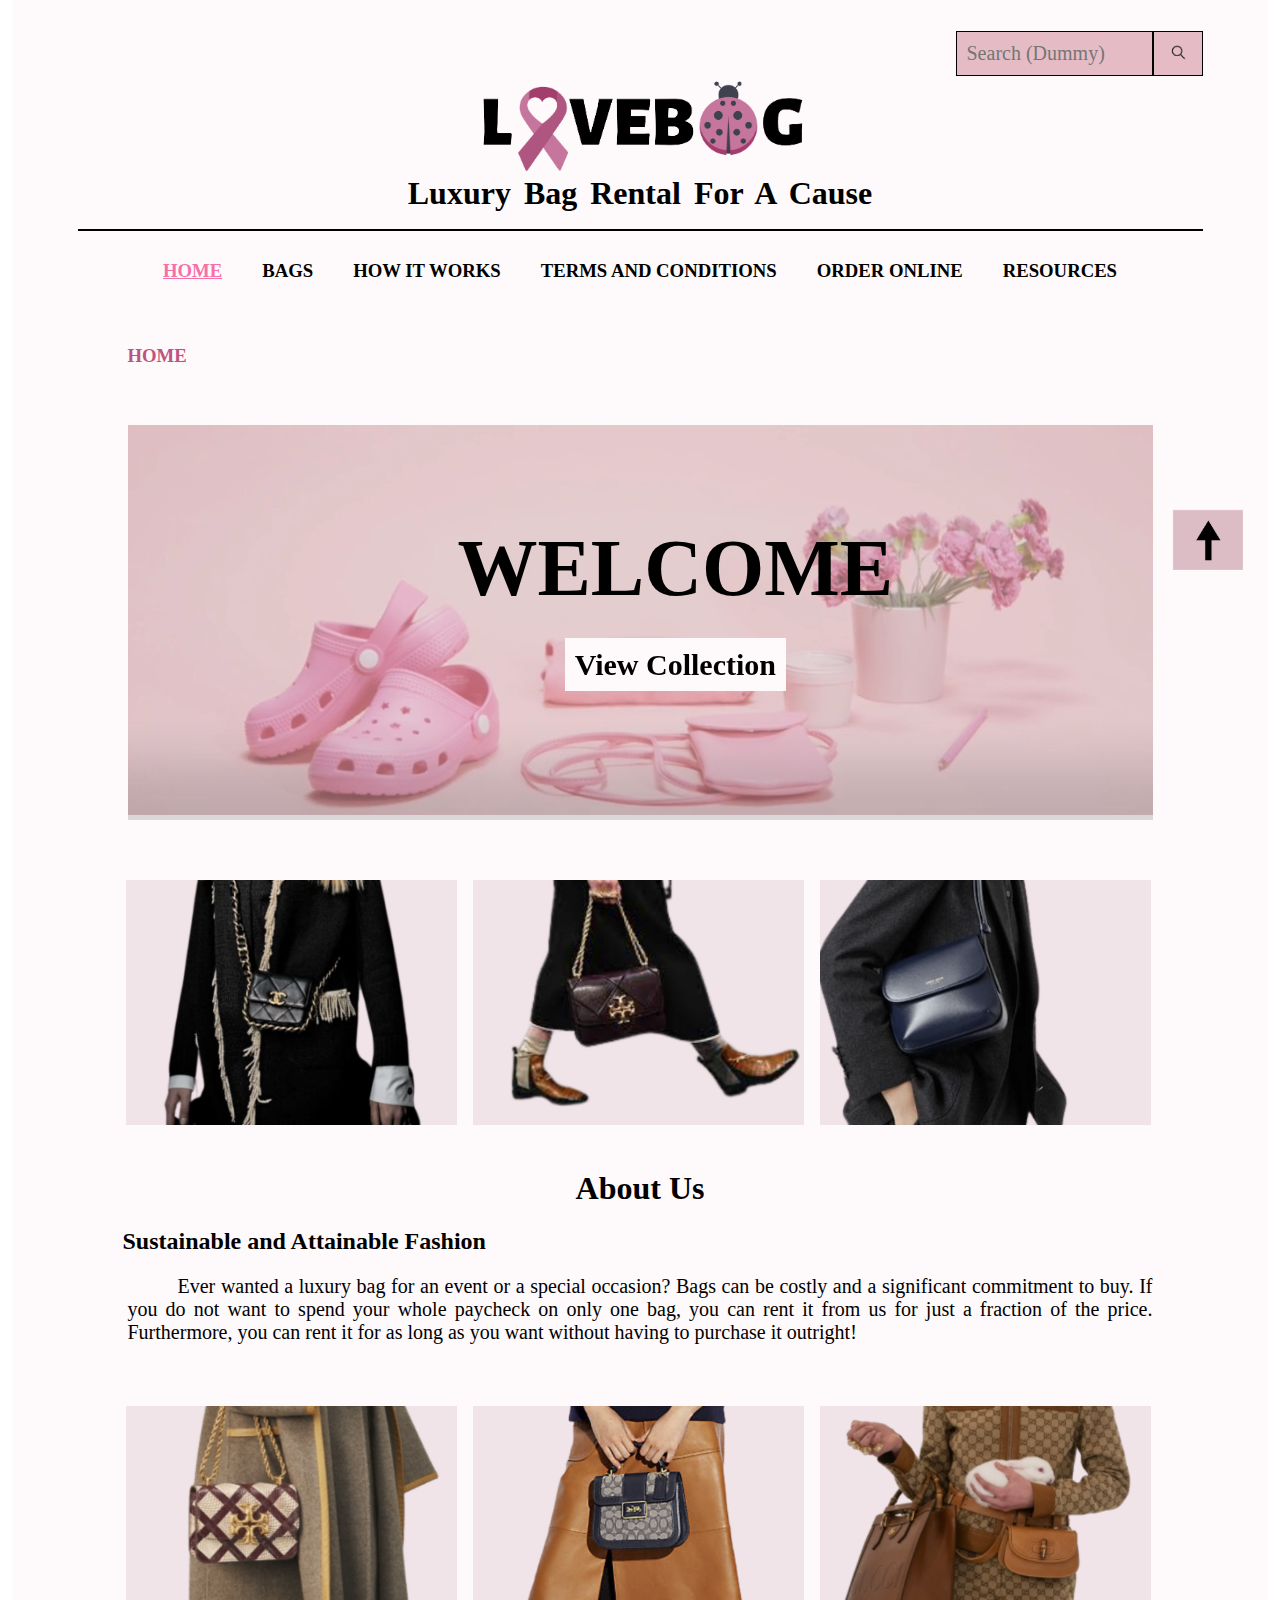
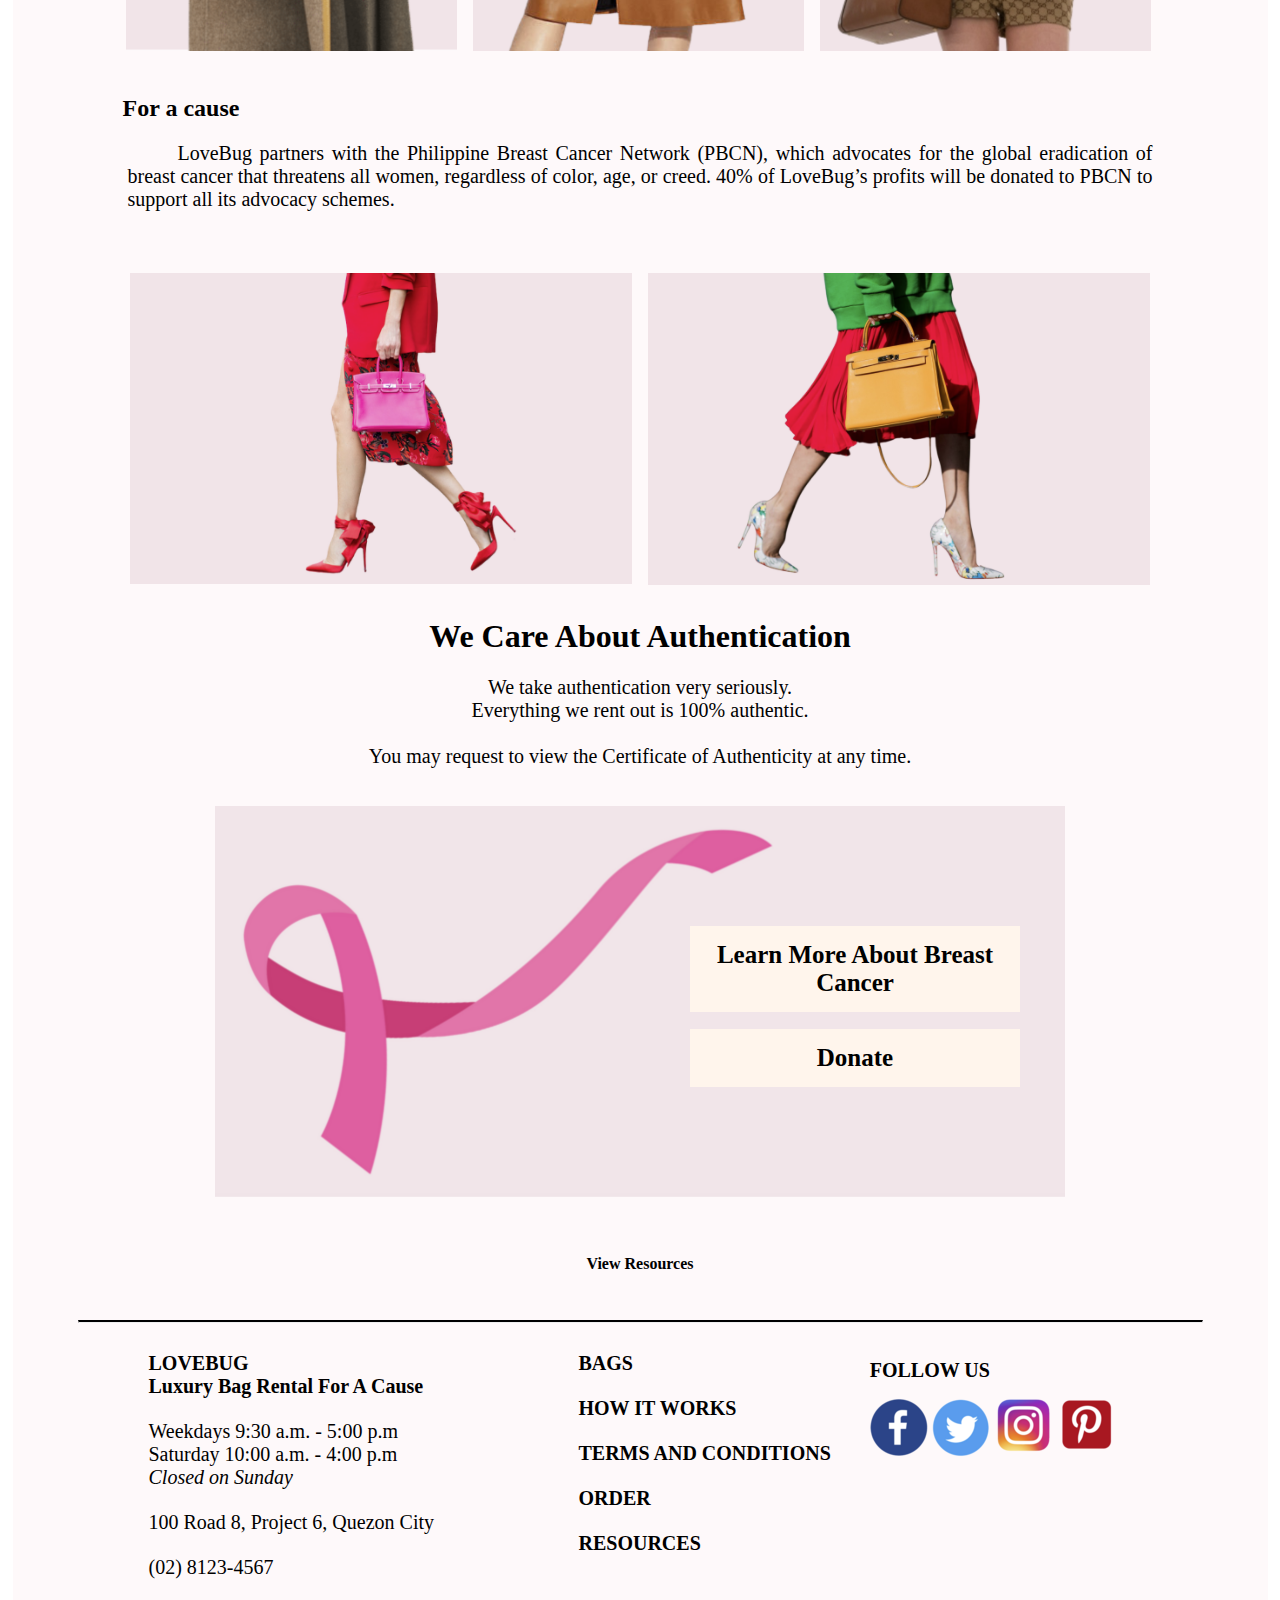
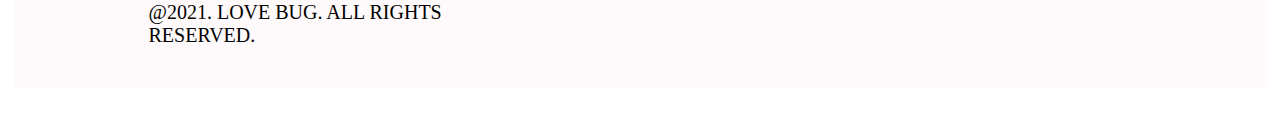
==== 2QProjSodiumOrdona/index.html @ 21f50da3 "Add files via upload" ====
<!DOCTYPE html>
<html>
<head>
	<title> LoveBug </title>
	<meta charset="UTF-8">
	<meta name="author" content="ORDONA, Victoria Alexandra I.">
	<meta name="keywords" content="LoveBug, Home, Bag, Luxury,	Rental, Cancer, Welcome"> 
	<meta name="revised" content="18-12-2021">
	<link rel="icon" href="images/Icon.png" type="image/png"> 
	<link rel="stylesheet" type="text/css" href="css/index.css">
</head>

<body> 
<div id = "LoveBug">

<header>
<div id = "DummySearchBar">
<button type="submit"><img src = "images/DummySearchBar.png"></button>
<input  type="text" placeholder = "Search (Dummy)"> 
</div>
<img id = "Title" src = "images/Logo.png">
<h1 id = "TitleDescription"> Luxury Bag Rental For A Cause </h1><br>
</header>

<nav>
<ul id = "PAGES">
<li><a id = "Emphasis" href = "index.html"><h3> HOME </h3></a></li>
<li><a id = "LinkHover" href = "htdocs/content.html"><h3> BAGS </h3></a></li>
<li><a  id = "LinkHover"href = "htdocs/unavailable.html"><h3> HOW IT WORKS </h3></a></li>
<li><a id = "LinkHover" href = "htdocs/unavailable.html"><h3> TERMS AND CONDITIONS </h3></a></li>
<li><a id = "LinkHover" href = "htdocs/unavailable.html"><h3> ORDER ONLINE </h3></a></li> 
<li><a id = "LinkHover" href = "htdocs/resources.html"><h3> RESOURCES </h3></a></li> 
</ul>
<ul id = "Breadcrumb">
<li> <br><a href= "index.html"><h3> HOME </h3></a><br></li>
</ul>
</nav>

<aside>
<a href = #top> <img id = "BackToTop" src = "images/Top.png"> </a>
</aside>

<section>
<div id = "WelcomeVideo">
<video id = "LoveBugVideo" controls autoplay muted loop> 
<source src = "mmfiles/LoveBugVideo.mp4" type = "video/mp4"> 
<source src = "mmfiles/LoveBugVideo.ogg" type = "video/ogg"> 
Your browser does not support the video element. 
</video>
<div id = "Welcome">
<h1> WELCOME </h1>
<h1 id = "WelcomeButton"><a href = "htdocs/content.html">  View Collection </a> </h1>
</div>
</div>
<br><br>
</section>

<section>
<ul class = "ImageSets">
 <li><img src = "images/index/ImageOne.png"></li>
 <li><img src = "images/index/ImageTwo.png"></li>  
 <li><img src = "images/index/ImageThree.png"></li>
</ul>	
</section>

<article>
<h1 class = "BodyHeaders" > <br> About Us </h1>  
<h2 class = "BodySubHeaders"> Sustainable and Attainable Fashion </h2>
<p class = "BodyTexts"> Ever wanted a luxury bag for an event or a special occasion?  Bags can be costly and a significant commitment to buy.  If you do not want to spend your whole paycheck on only one bag, you can rent it from us for just a fraction of the price. Furthermore, you can rent it for as long as you want without having to purchase it outright! </p> <br>
<ul class = "ImageSets">
</article>

<section>
<ul class = "ImageSets">
<li><img src = "images/index/ImageFour.png"></li>
<li><img src = "images/index/ImageFive.png"></li>  
<li><img src = "images/index/ImageSix.png"> <br> <br> </li>
</ul>
</section>

<article>
<h2 class = "BodySubHeaders"> For a cause </h2>
<p class = "BodyTexts"> LoveBug partners with the Philippine Breast Cancer Network (PBCN), which advocates for the global eradication of breast cancer that threatens all women, regardless of color, age, or creed.  40% of LoveBug’s profits will be donated to PBCN to support all its advocacy schemes. </p> <br>
</article>

<section>
<ul id = "ImageSet3">
<li class = "ImageSet3Lists" ><img src = "images/index/ImageSeven.png"></li>
<li class = "ImageSet3Lists" ><img src = "images/index/ImageEight.png"></li> 
</ul>
</section>

<article>
<h1 class = "BodyHeaders"> We Care About Authentication </h1>  
<p class = "BodyTextCenter"> We take authentication very seriously. <br> Everything we rent out is 100% authentic. <br> <br> You may request to view the Certificate of Authenticity at any time. </p> <br>
<div id = "ImageNine"> <a href = "https://www.cancer.org/cancer/breast-cancer/about/what-is-breast-cancer.html" target="_blank"><h1 id = "LearnMore">Learn More About Breast Cancer </h1></a><a href = "https://www.pbcn.org/contactdonate.html" target="_blank"> <h1 id = "Donate"> Donate </h1></a></div><br><br>
</article>

<article>
<a id = "Sources" href = "htdocs/resources.html"> <h4> View Resources </h4> </a> <br>
<hr>
</article>

<footer>
<section>
<article>
<table id = "FooterInfo">
<tr>
	<th> LOVEBUG <br> Luxury Bag Rental For A Cause </th>
</tr>
<tr>
	<td> Weekdays 9:30 a.m. - 5:00 p.m <br> Saturday 10:00 a.m. - 4:00 p.m <br> <span id = "FooterItalic"> Closed on Sunday </span> </td>
</tr>
<tr>
	<td> 100 Road 8, Project 6, Quezon City </td>
</tr>
<tr>
	<td> (02) 8123-4567 </td>
</tr>
<tr>
	<td> @2021. LOVE BUG. ALL RIGHTS RESERVED. </td>
</tr>	
</table>
</article>
</section>
<section>
<table id = "FooterInfo2">
<tr>
	<th> <a id = "LinkHover" href= "htdocs/content.html"> BAGS </a></th>
	<th rowspan="3">FOLLOW US<br><br><ul id = "FooterImages"> <li> <a href = "https://www.facebook.com/groups/860095151332119/" target="_blank"> <div id = "FacebookSprite"> </div> </a> </li> <li> <a href = "https://twitter.com/LoveBug_Rentals" target="_blank" > <div id = "TwitterSprite"> </div> </a> </li> <li> <a href = "https://www.instagram.com/lovebug_bagrental/" target="_blank"> <div id = "InstagramSprite"> </div> </a> </li> <li> <a href = "https://pin.it/1tbHKeL" target="_blank"> <div id = "PinterestSprite"> </div> </a> </li> </ul> </th>
</tr>

<tr>
	<th> <a id = "LinkHover" href = "htdocs/unavailable.html"> HOW IT WORKS </a> </th>
</tr>

<tr>
	<th> <a id = "LinkHover" href = "htdocs/unavailable.html"> TERMS AND CONDITIONS </a> </th>
</tr>
<tr>
	<th> <a id = "LinkHover" href = "htdocs/unavailable.html"> ORDER </a> </th>
</tr>
<tr>
	<th> <a id = "LinkHover" href = "htdocs/resources.html"> RESOURCES </a> </th>
</tr>
</table>
</section>
</footer>

</div>

</body>
</html>
---- 2QProjSodiumOrdona/css/index.css ----
/* The way the code is ordered is similar to the site and itself (Header, Navigation, Aside, Body Content, and Footer content). */


/* The code below is for the settings of the website as a whole */
*{
	font-family: Georgia, "Times New Roman", serif;
}

#LoveBug{
	width:1125px;	
	height: 3200px;
	margin-top: -50px;
    margin-left:auto;
    margin-right:auto;
	padding: 65px;
	background-color: #FEF9FA;
}


/* The code below shows the code for the header */
#Title {
    display: block;
    clear: right;	
	height: 100px;
	margin:auto;
}

#TitleDescription {
    margin-top: -1px;
    text-align: center;
    word-spacing: 5px;
}

#DummySearchBar input[type=text] {
	float: right;
	border: 1px solid black;
    padding: 10px;
    margin-top: 8px;
	width: 175px;
    font-size: 20px;
}

input[type=text]{
	background-color: #E5BCC5;
}

input[type=text]:focus{
	background-color: pink;
}	

#DummySearchBar > button {
    float: right;
    border: 1px solid black;
	width: 50px;
    padding: 10px;
    margin-top: 8px;
    background-color: #E5BCC5;
    font-size: 20px;	
	cursor: pointer;
}

#DummySearchBar button img {
    width: 18px;
	height: 15px;
	background-color: #E5BCC5;
}


/* The code below is the code for navigation */
#PAGES {
	display:flex;
	justify-content:center; 
	border-top: 2px solid black;
    padding: 10px; 	
	list-style-type: none;
	margin-top: -22px;
	margin-bottom: -28.5px;
}

#PAGES li {
    display: block;
	float: left;
	margin-top: -10px;
    padding: 10px 20px 10px 20px;
}

#LinkHover {
	color: black;
	text-decoration: none;
}

#LinkHover:hover{
	color: #F471A8;
}
	
#Emphasis {
	color:#F471A8
}

#Breadcrumb {
	color: #BF5380;
	text-decoration: none;
    text-indent: 10px;
	list-style-type: none;
}

#Breadcrumb a {	
	color: #BF5380;
	text-decoration: none;
}

#Breadcrumb a:hover{
	text-decoration: underline;
}	

/* The segment below shows the back to top button on the side. */
#BackToTop { 
	position:fixed;
	display: block;
	width: 70px;	
	height: 60px;
	margin-top: 90px;
	margin-left: 1095px;
}	


/* The three segments below make up the content of the body of the page. */
/* This segment styles the "Welcome" portion of the page */

#WelcomeVideo { 
	position: relative;
	width: 1025px;
	height: 400px; 
	margin: auto;
}

#LoveBugVideo {
	width: 100%; 
	height: 100%; 
	margin: auto;
	display: block;
}

#Welcome {
	position: absolute;
	top: 50px;
	left: 330px;
	font-size: 40px;
}	
	
#WelcomeButton {
	text-align:center;
	font-size: 30px;
	margin-top: -20px;
}
	
#WelcomeButton a {
	padding: 10px;
	color: black;
	background-color: #FEF9FA;
	text-decoration: none;
}
#WelcomeButton>a:hover{
	font-size: 32px;
}

/* This section of the code includes the code for all the body images on the page (aside from the icon, title, dummy search bar, and footer images). */
.ImageSets{
	margin-left:40px;
    list-style-type: none;  
    padding: 0px;
}

.ImageSets > li {
	float: left;
}

.ImageSets li img { 
    display: block; 
	width: 331px;
	height: 245px;
    padding: 8px;
}
#ImageSet3{
    list-style-type: none;
	display:flex;	
    justify-content:center;  	
    padding: 0;
}

.ImageSet3 > .ImageSet3Lists {
	float: left;
}

.ImageSet3Lists img {  
    display: block;
	width: 502px;
    padding: 8px;
}

#ImageNine {
	box-sizing: border-box;
	width: 850px;
    height: 391px;
	margin: auto;	
	padding: 50px;
	background-image: url("../images/index/ImageNine.png");
}

#ImageNine h1{ 
	width: 300px;
	margin-left: 425px;
	padding: 15px;
	background-color: #FFF5EC;
	text-align:center;
	font-size: 25px;
}

#ImageNine h1:hover{
	background-color:#F471A8;
}

#ImageNine a {
	color: black;
	text-decoration: none;
}

#ImageNine #LearnMore {
	margin-top: 70px;
	background-color: #FFF5EC;
}

#ImageNine #LearnMore:hover {
	background-color: #F471A8;
}


/* This part of the code includes all the code for the body text, excluding header and footer text. */
.BodyHeaders {
	clear:both;
	margin-top: 25px;	
	text-align: center;
}	

.BodySubHeaders {
	clear: left;
	text-indent: 45px;
}   

.BodyTexts {
	width: 1025px;
	margin-left: 50px;
	text-indent: 50px;
	text-align: justify;
	font-size: 20px;
}

.BodyTextCenter {
	text-align: center;
	font-size: 20px;
}

#Sources {
	color: black;
	text-align: center;
	text-decoration: none;
}

#Sources:hover{
	color: #F471A8;
	text-decoration: underline;
}


/* The code below showcases the content of the footer. */
hr {
    border-top: 2px solid black;
}

#FooterItalic {
	font-style: italic;
}

#FooterInfo {
	float: left;
	border-spacing: 20px;
	width: 430px;
	margin-left: 50px;
	text-align: left;
	font-size: 20px;
}

#FooterInfo2 {
	float: left;
	border-spacing: 20px;
	width: 600px;
	text-align: left;
	font-size: 20px;
}

#FooterInfo2 a {
	color: black;
	text-decoration: none;	
}

#FooterImages {
	width: 250px;
	padding: 0px;
	list-style-type: none;	
}

#FooterImages li{
	display: block;
	float: left;
	margin-top:-10px;
    padding: 2px;
}

#FooterImages div {
	margin-top: -20px;
	margin-left: -1.75px;
	width: 60px;
	height:60px;
}

#FacebookSprite {
	background: url("../images/Facebook.png") no-repeat;
}

#TwitterSprite {
	background: url("../images/Twitter.png") no-repeat;
}

#InstagramSprite {
	background: url("../images/Instagram.png") no-repeat;
}

#PinterestSprite {
	background: url("../images/Pinterest.png") no-repeat;
}

#FacebookSprite:hover {
	background: url("../images/Facebook2.png") no-repeat;
}

#TwitterSprite:hover {
	background: url("../images/Twitter2.png") no-repeat ;
}

#InstagramSprite:hover {
	background: url("../images/Instagram2.png") no-repeat;
}

#PinterestSprite:hover {
	background: url("../images/Pinterest2.png") no-repeat;
}
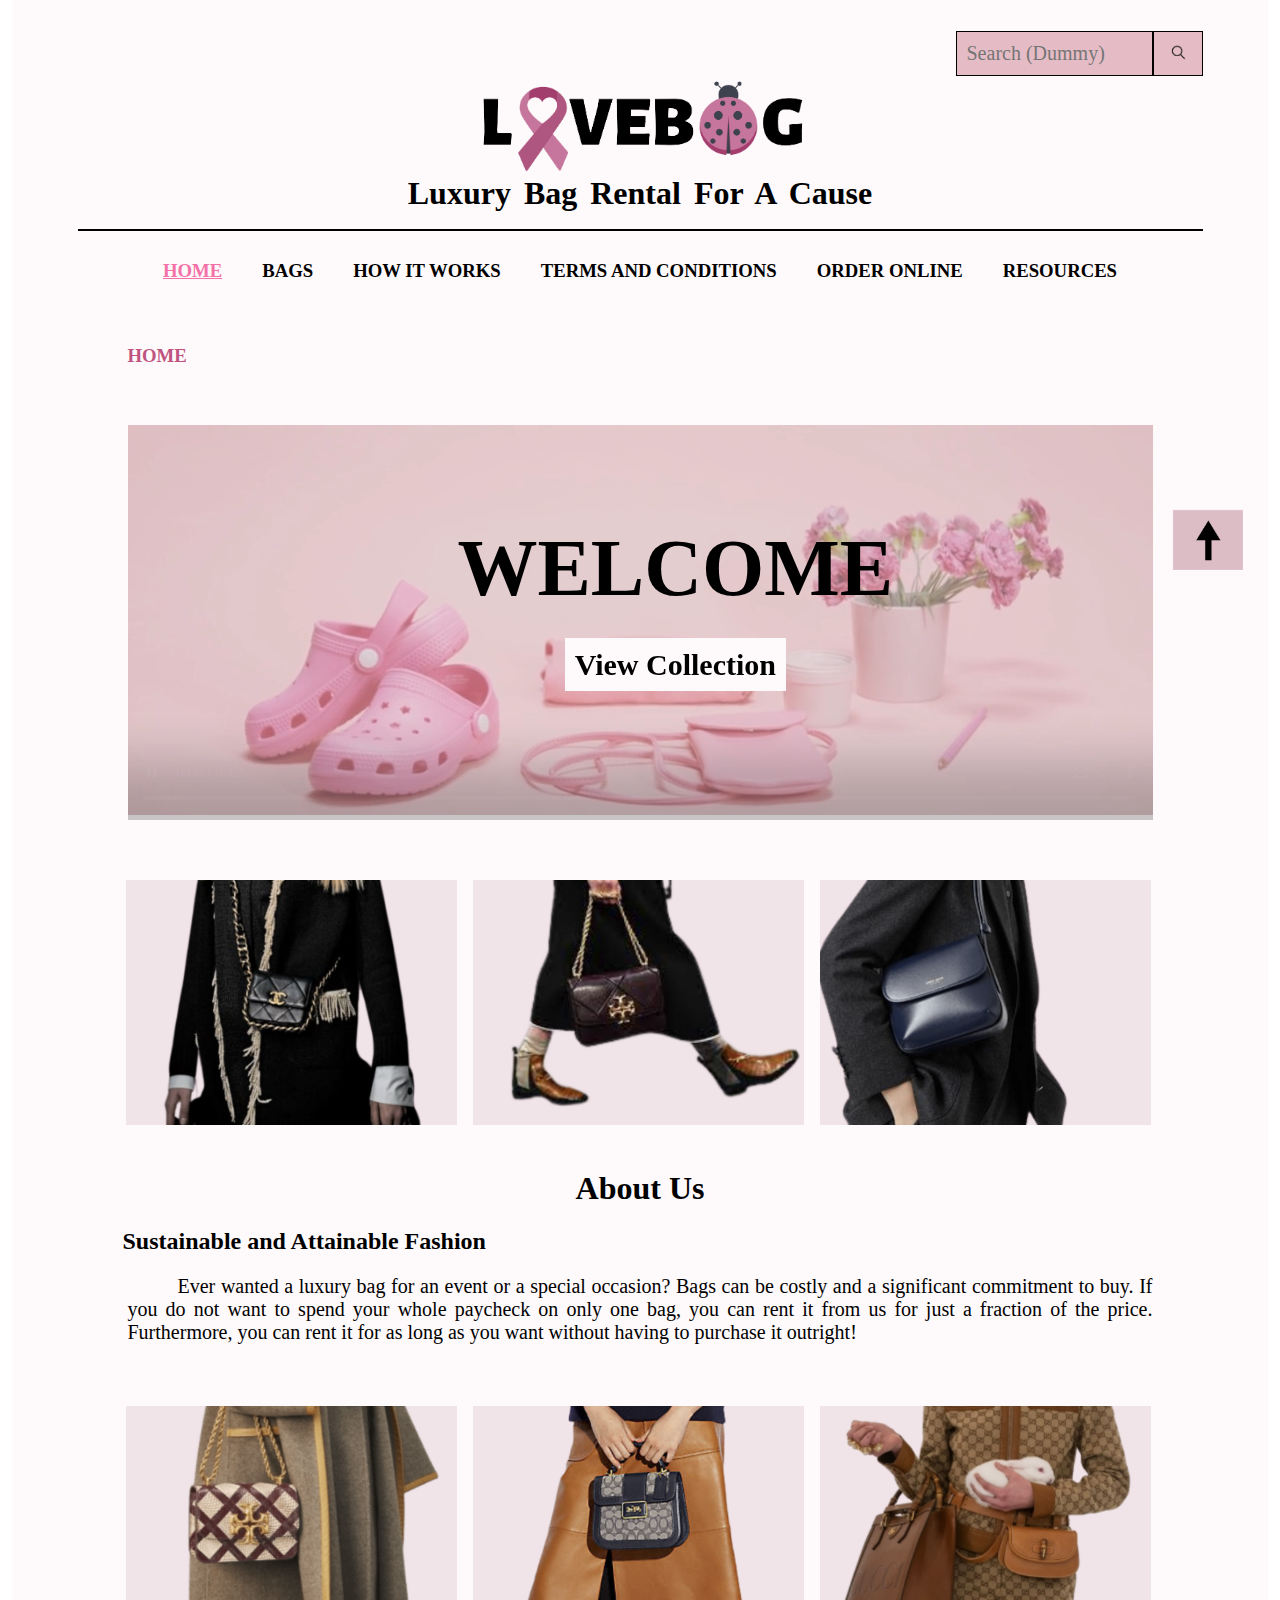
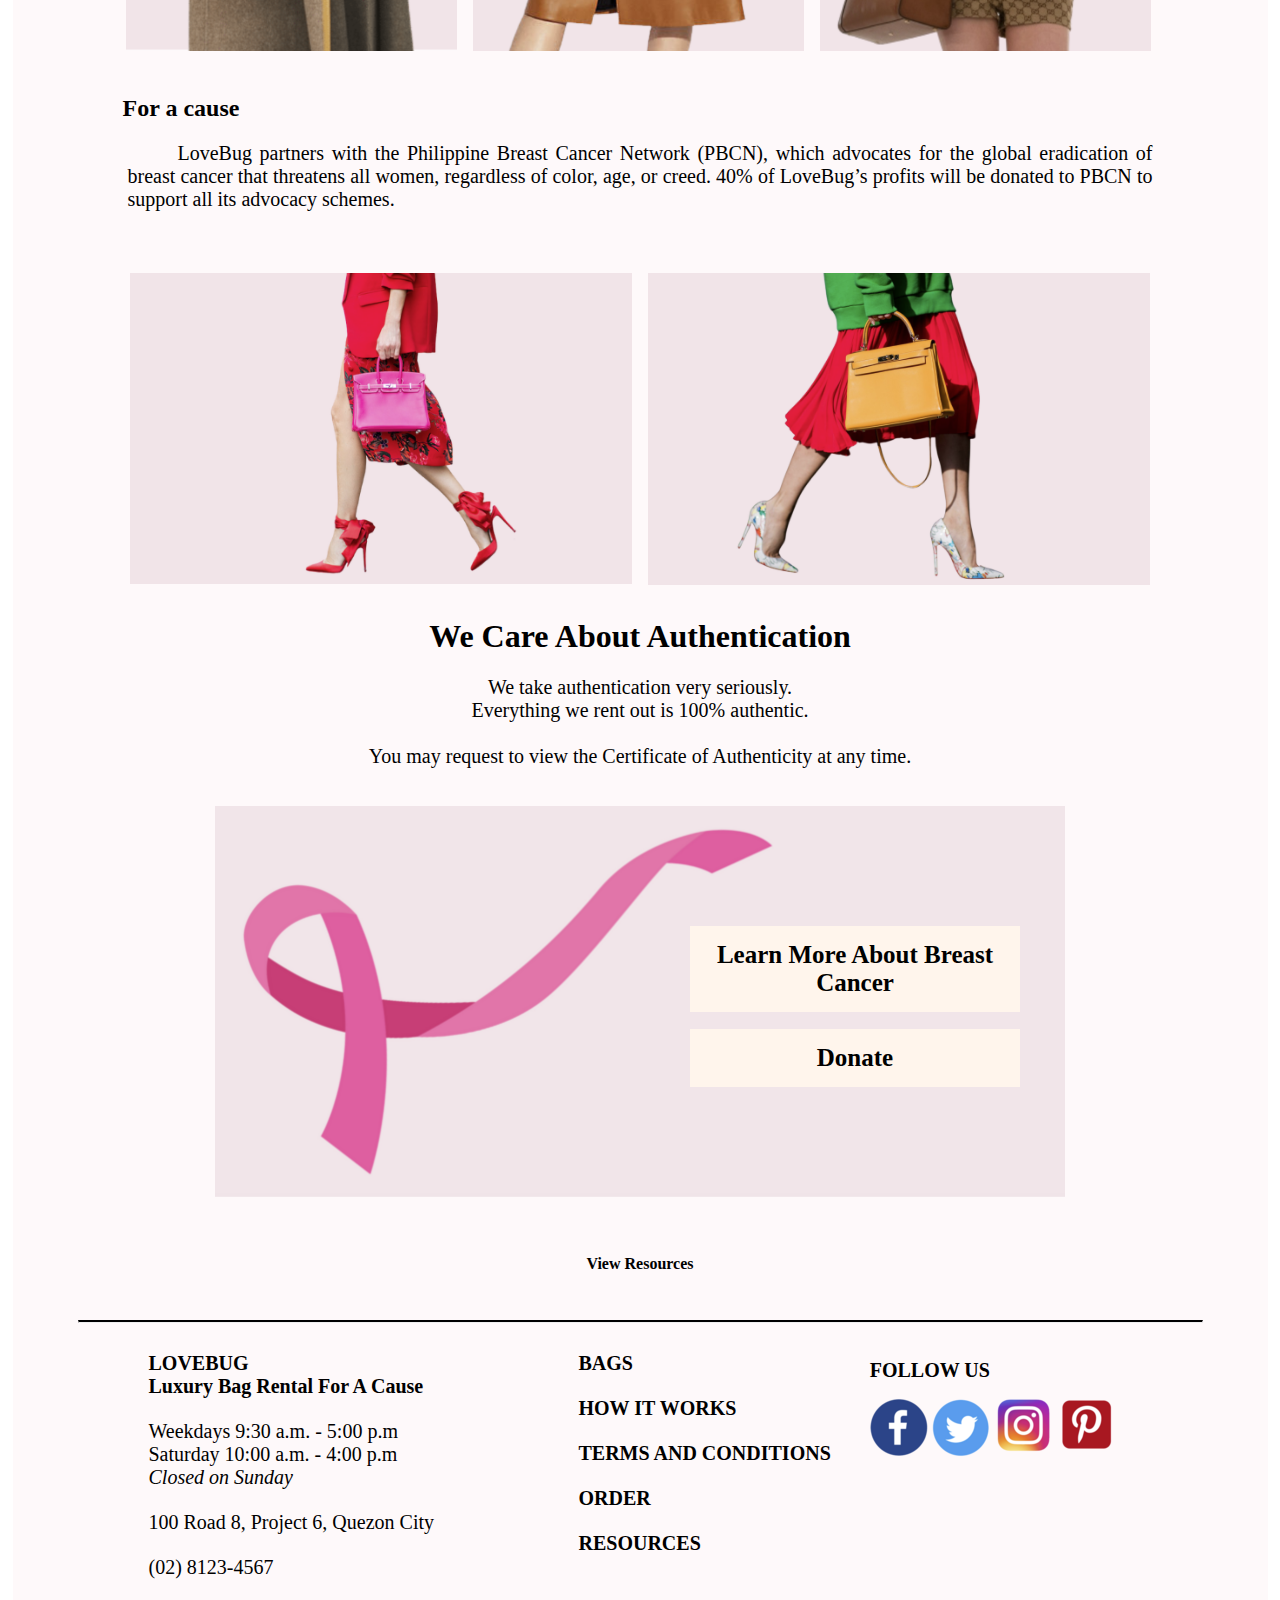
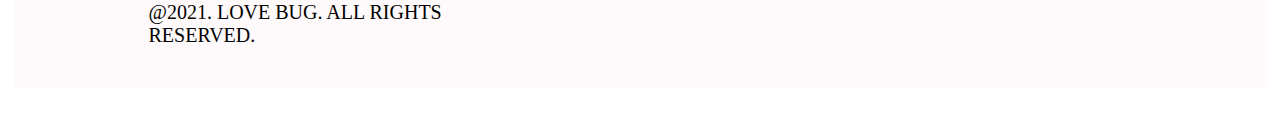
==== commit efc7f8f7: "Update index.html" ====
--- a/2QProjSodiumOrdona/index.html
+++ b/2QProjSodiumOrdona/index.html
@@ -42,7 +42,7 @@
 
 <section>
 <div id = "WelcomeVideo">
-<video id = "LoveBugVideo" controls autoplay muted loop> 
+<video id = "LoveBugVideo" poster = "images/IndexPoster.png" controls autoplay muted loop> 
 <source src = "mmfiles/LoveBugVideo.mp4" type = "video/mp4"> 
 <source src = "mmfiles/LoveBugVideo.ogg" type = "video/ogg"> 
 Your browser does not support the video element. 
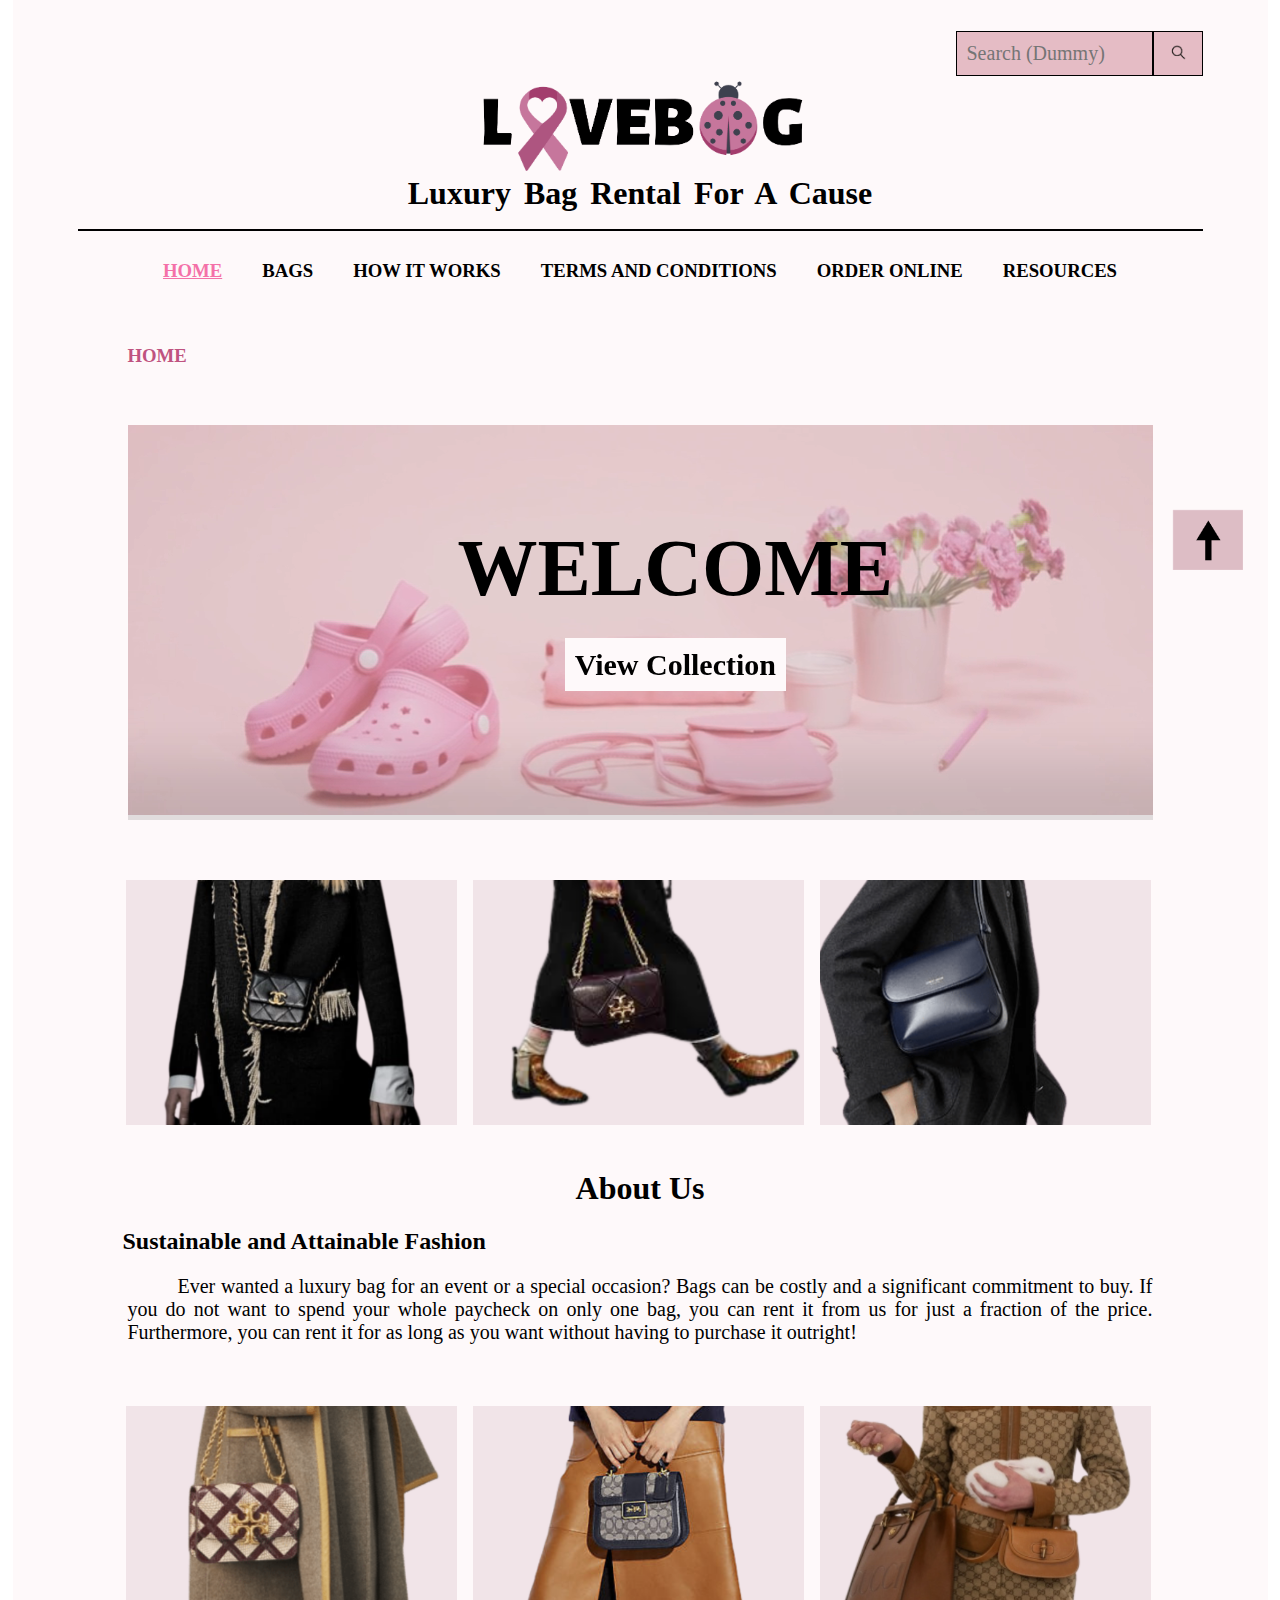
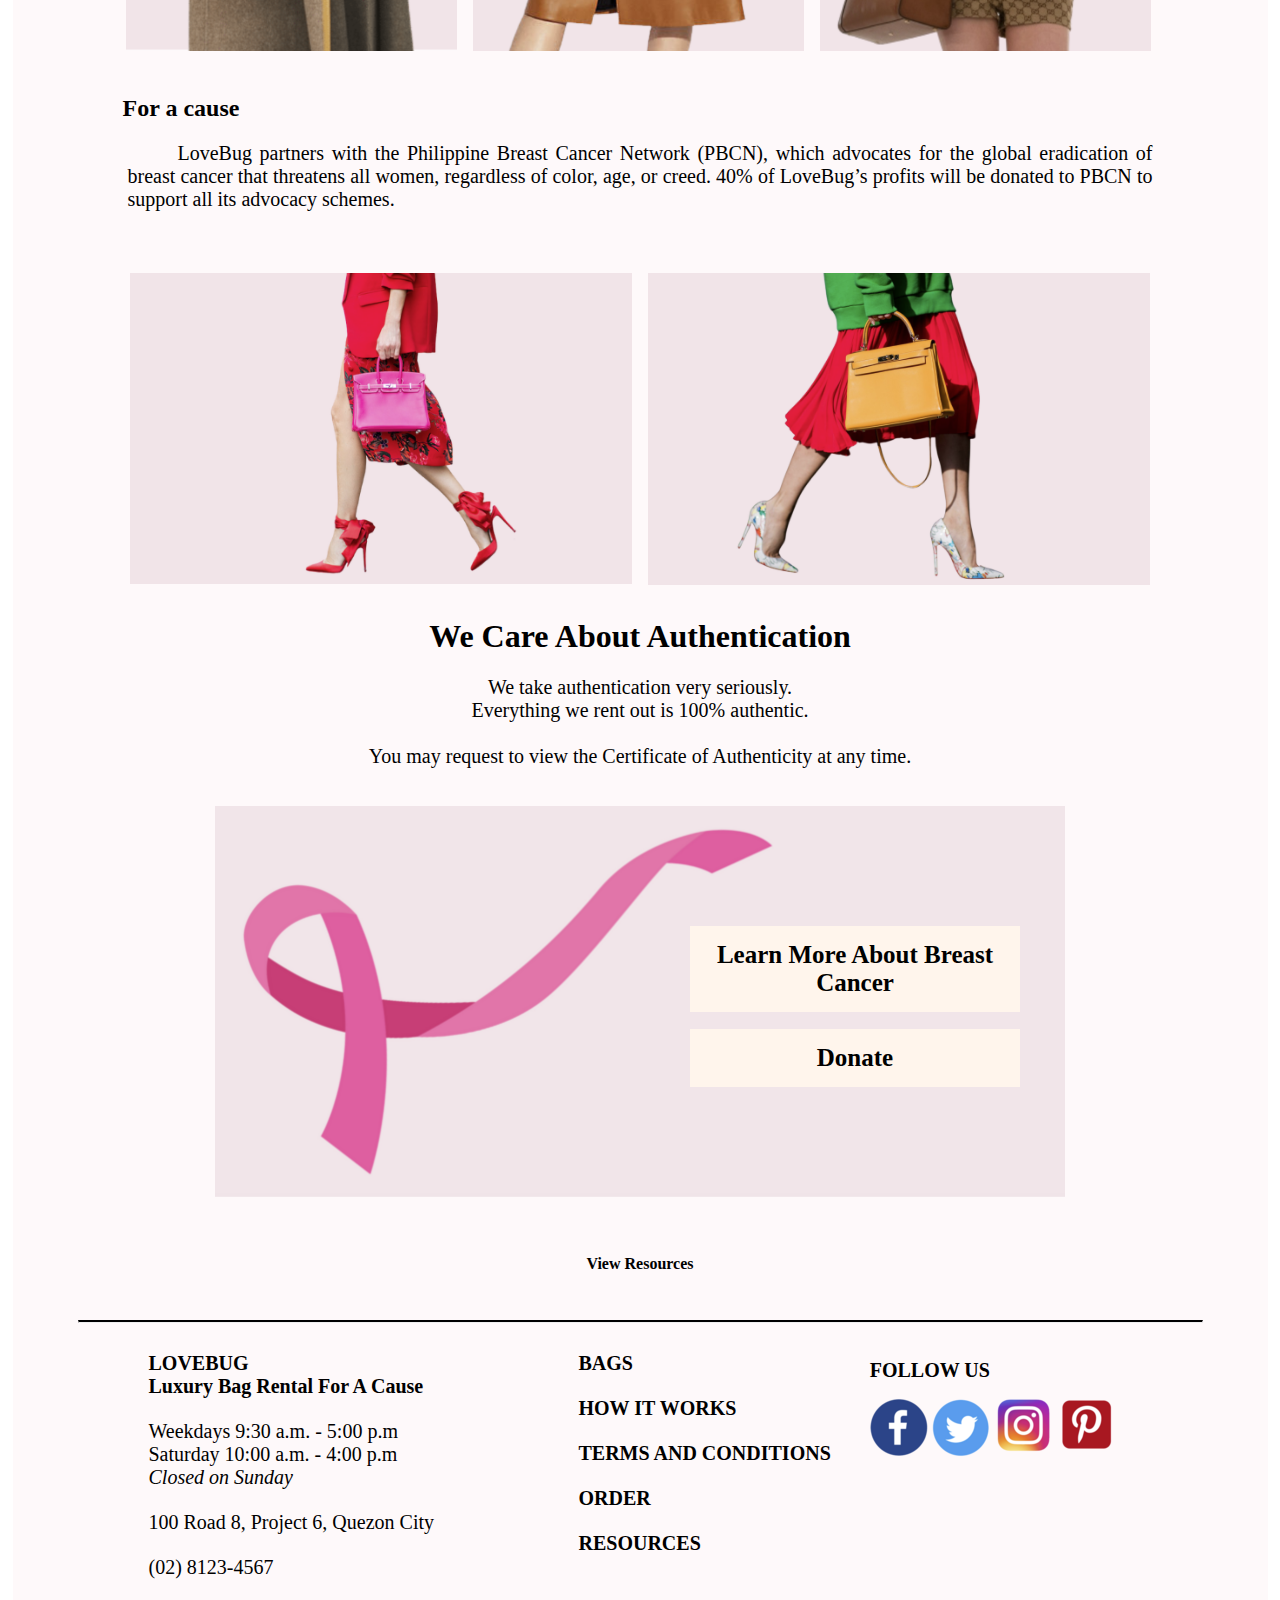
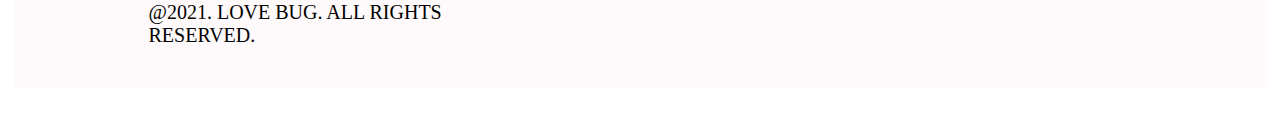
==== commit e6052f3d: "Update index.html" ====
--- a/2QProjSodiumOrdona/index.html
+++ b/2QProjSodiumOrdona/index.html
@@ -42,7 +42,7 @@
 
 <section>
 <div id = "WelcomeVideo">
-<video id = "LoveBugVideo" poster = "images/IndexPoster.png" controls autoplay muted loop> 
+<video id = "LoveBugVideo" poster = "images/index/IndexPoster.png" controls autoplay muted loop> 
 <source src = "mmfiles/LoveBugVideo.mp4" type = "video/mp4"> 
 <source src = "mmfiles/LoveBugVideo.ogg" type = "video/ogg"> 
 Your browser does not support the video element. 
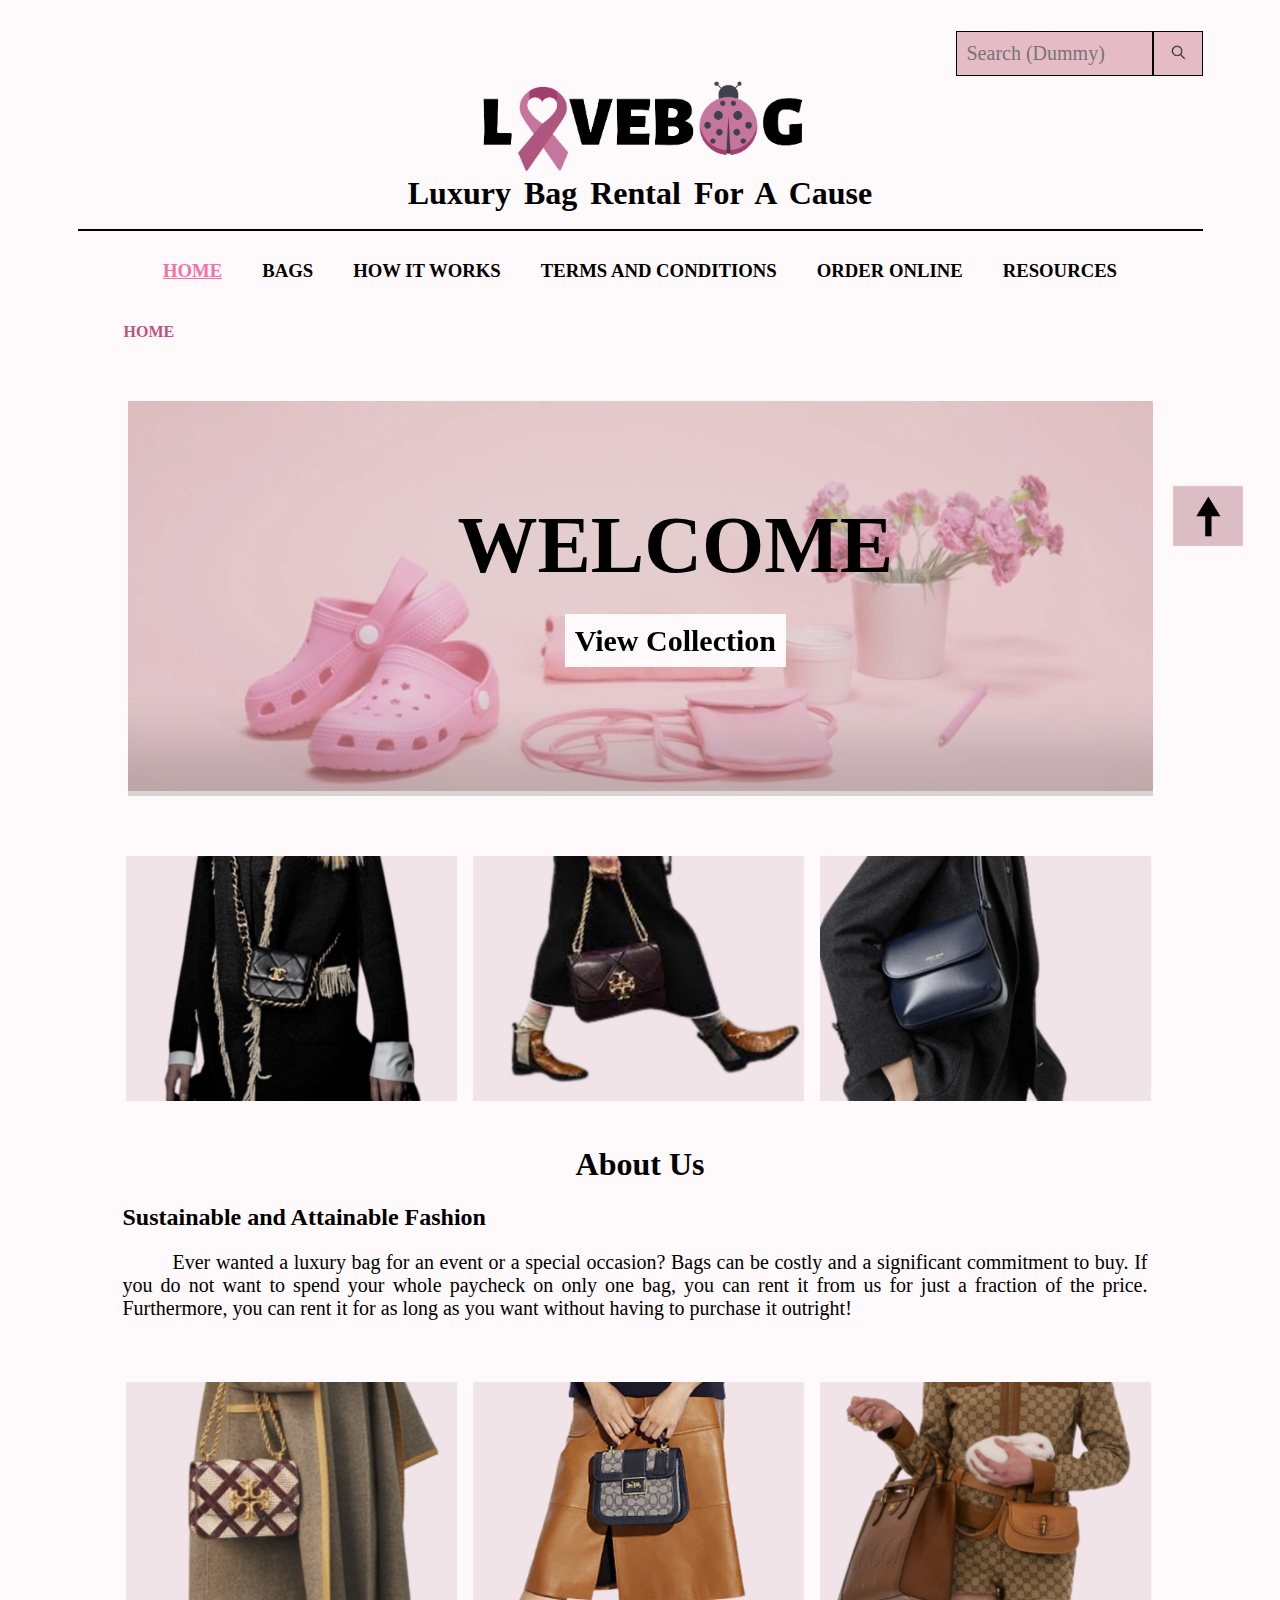
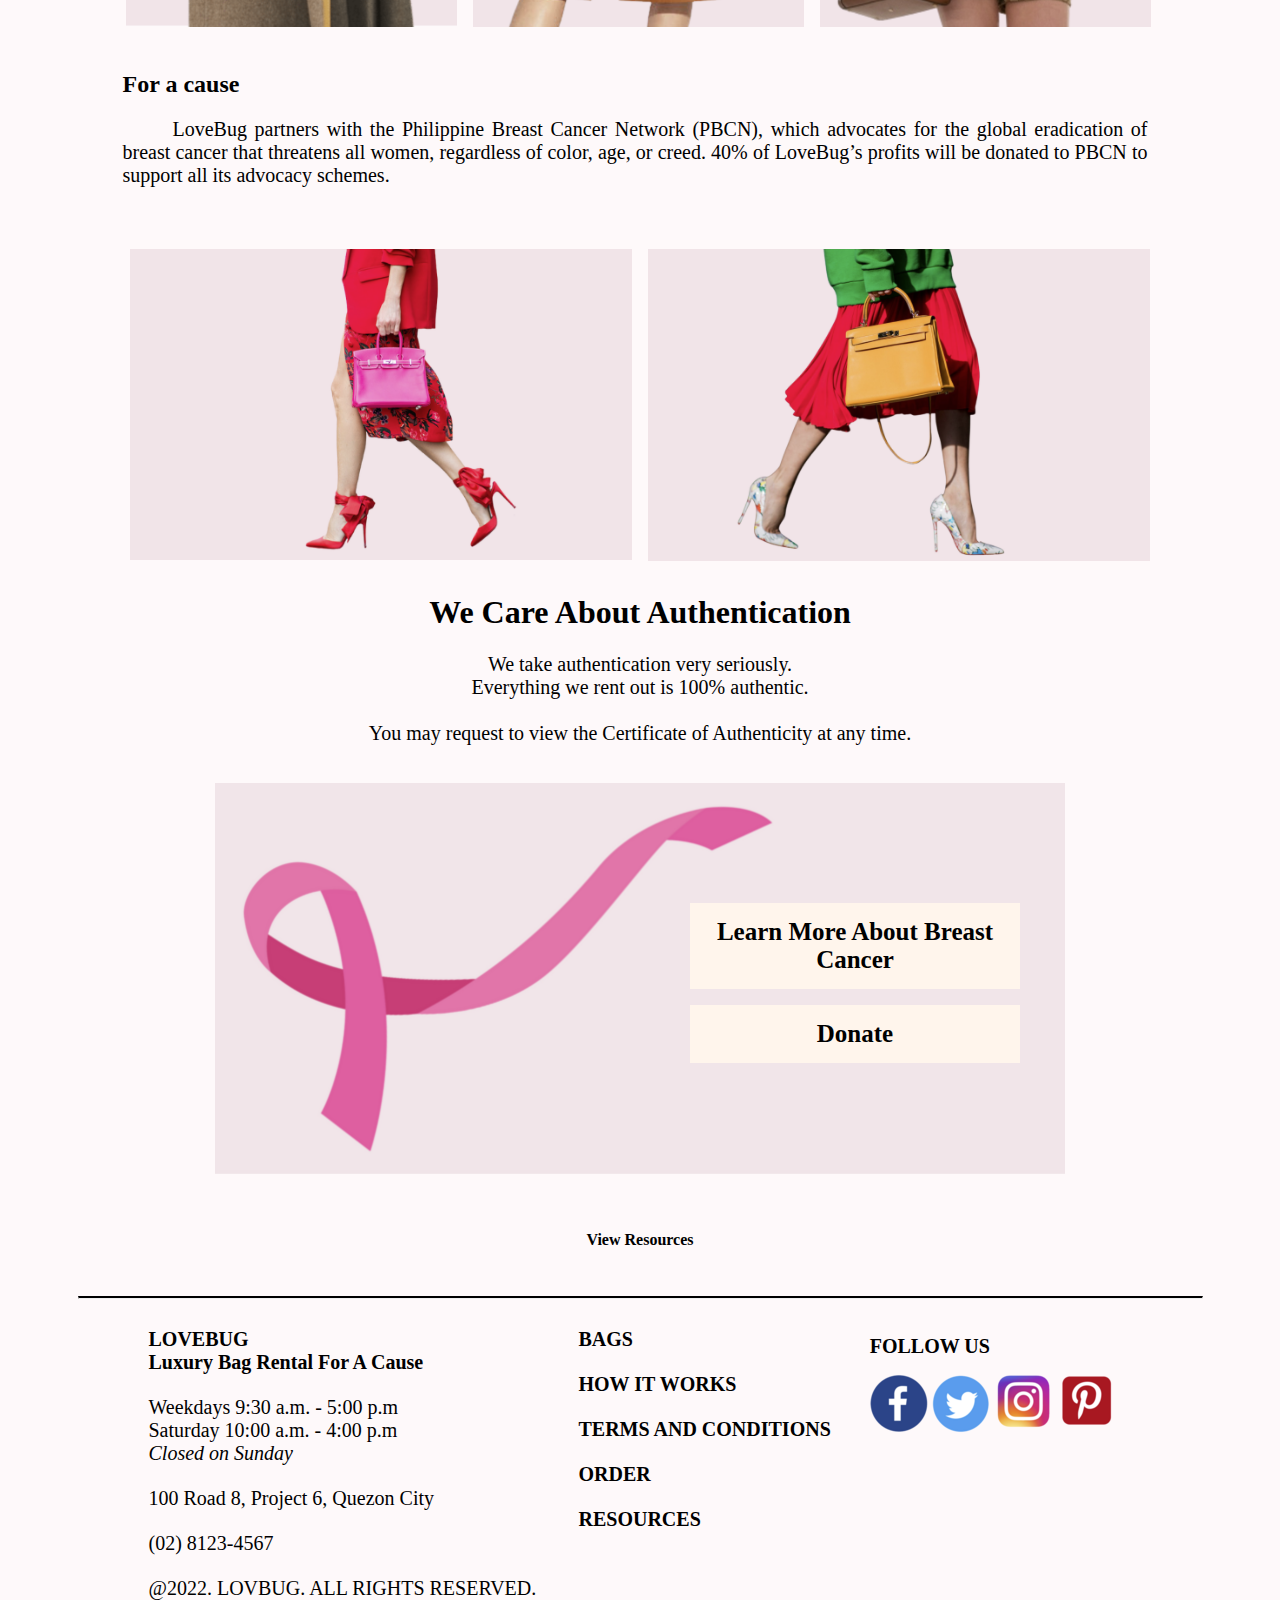
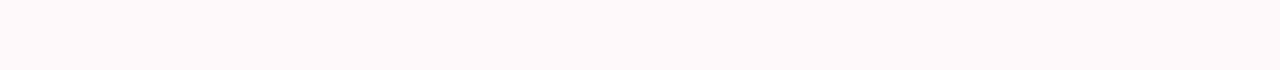
==== commit bed3b101: "Add files via upload" ====
--- a/2QProjSodiumOrdona/index.html
+++ b/2QProjSodiumOrdona/index.html
@@ -5,7 +5,7 @@
 	<meta charset="UTF-8">
 	<meta name="author" content="ORDONA, Victoria Alexandra I.">
 	<meta name="keywords" content="LoveBug, Home, Bag, Luxury,	Rental, Cancer, Welcome"> 
-	<meta name="revised" content="18-12-2021">
+	<meta name="revised" content="23-01-2022">
 	<link rel="icon" href="images/Icon.png" type="image/png"> 
 	<link rel="stylesheet" type="text/css" href="css/index.css">
 </head>
@@ -26,13 +26,13 @@
 <ul id = "PAGES">
 <li><a id = "Emphasis" href = "index.html"><h3> HOME </h3></a></li>
 <li><a id = "LinkHover" href = "htdocs/content.html"><h3> BAGS </h3></a></li>
-<li><a  id = "LinkHover"href = "htdocs/unavailable.html"><h3> HOW IT WORKS </h3></a></li>
-<li><a id = "LinkHover" href = "htdocs/unavailable.html"><h3> TERMS AND CONDITIONS </h3></a></li>
-<li><a id = "LinkHover" href = "htdocs/unavailable.html"><h3> ORDER ONLINE </h3></a></li> 
+<li><a  id = "LinkHover"href = "htdocs/HowItWorks.html"><h3> HOW IT WORKS </h3></a></li>
+<li><a id = "LinkHover" href = "htdocs/TermsAndConditions.html"><h3> TERMS AND CONDITIONS </h3></a></li>
+<li><a id = "LinkHover" href = "htdocs/OrderOnline.html"><h3> ORDER ONLINE </h3></a></li> 
 <li><a id = "LinkHover" href = "htdocs/resources.html"><h3> RESOURCES </h3></a></li> 
 </ul>
 <ul id = "Breadcrumb">
-<li> <br><a href= "index.html"><h3> HOME </h3></a><br></li>
+<li> <br><a href= "index.html"><h4> HOME </h4></a><br></li>
 </ul>
 </nav>
 
@@ -80,7 +80,7 @@
 
 <article>
 <h2 class = "BodySubHeaders"> For a cause </h2>
-<p class = "BodyTexts"> LoveBug partners with the Philippine Breast Cancer Network (PBCN), which advocates for the global eradication of breast cancer that threatens all women, regardless of color, age, or creed.  40% of LoveBug’s profits will be donated to PBCN to support all its advocacy schemes. </p> <br>
+<p class = "BodyTexts"> LoveBug partners with the <a id = "LinkHover2" href = "https://www.pbcn.org/contactdonate.html" target = "_blank"> Philippine Breast Cancer Network (PBCN)</a>, which advocates for the global eradication of breast cancer that threatens all women, regardless of color, age, or creed.  40% of LoveBug’s profits will be donated to PBCN to support all its advocacy schemes. </p> <br>
 </article>
 
 <section>
@@ -118,7 +118,7 @@
 	<td> (02) 8123-4567 </td>
 </tr>
 <tr>
-	<td> @2021. LOVE BUG. ALL RIGHTS RESERVED. </td>
+	<td> @2022. LOVBUG. ALL RIGHTS RESERVED. </td>
 </tr>	
 </table>
 </article>
@@ -131,14 +131,14 @@
 </tr>
 
 <tr>
-	<th> <a id = "LinkHover" href = "htdocs/unavailable.html"> HOW IT WORKS </a> </th>
+	<th> <a id = "LinkHover" href = "htdocs/HowItWorks.html"> HOW IT WORKS </a> </th>
 </tr>
 
 <tr>
-	<th> <a id = "LinkHover" href = "htdocs/unavailable.html"> TERMS AND CONDITIONS </a> </th>
+	<th> <a id = "LinkHover" href = "htdocs/TermsAndConditions.html"> TERMS AND CONDITIONS </a> </th>
 </tr>
 <tr>
-	<th> <a id = "LinkHover" href = "htdocs/unavailable.html"> ORDER </a> </th>
+	<th> <a id = "LinkHover" href = "htdocs/OrderOnline.html"> ORDER </a> </th>
 </tr>
 <tr>
 	<th> <a id = "LinkHover" href = "htdocs/resources.html"> RESOURCES </a> </th>
--- a/2QProjSodiumOrdona/css/index.css
+++ b/2QProjSodiumOrdona/css/index.css
@@ -2,18 +2,21 @@
 
 
 /* The code below is for the settings of the website as a whole */
+:root{
+	background-color: #FEF9FA;
+}
+
 *{
 	font-family: Georgia, "Times New Roman", serif;
 }
 
 #LoveBug{
 	width:1125px;	
-	height: 3200px;
+	height: 3140px;
 	margin-top: -50px;
     margin-left:auto;
     margin-right:auto;
-	padding: 65px;
-	background-color: #FEF9FA;
+	padding: 65px
 }
 
 
@@ -81,6 +84,7 @@
     display: block;
 	float: left;
 	margin-top: -10px;
+	margin-bottom: -25px;
     padding: 10px 20px 10px 20px;
 }
 
@@ -100,7 +104,7 @@
 #Breadcrumb {
 	color: #BF5380;
 	text-decoration: none;
-    text-indent: 10px;
+    text-indent: 6px;
 	list-style-type: none;
 }
 
@@ -234,6 +238,15 @@
 	background-color: #F471A8;
 }
 
+#LinkHover2 {
+	color: black;
+	text-decoration: none;
+}
+
+#LinkHover2:hover{
+	color: #F471A8;
+	font-weight: bold;
+}
 
 /* This part of the code includes all the code for the body text, excluding header and footer text. */
 .BodyHeaders {
@@ -249,7 +262,7 @@
 
 .BodyTexts {
 	width: 1025px;
-	margin-left: 50px;
+	margin-left: 45px;
 	text-indent: 50px;
 	text-align: justify;
 	font-size: 20px;
@@ -258,6 +271,10 @@
 .BodyTextCenter {
 	text-align: center;
 	font-size: 20px;
+}
+
+#Bold { 
+	font-weight: bold;
 }
 
 #Sources {
